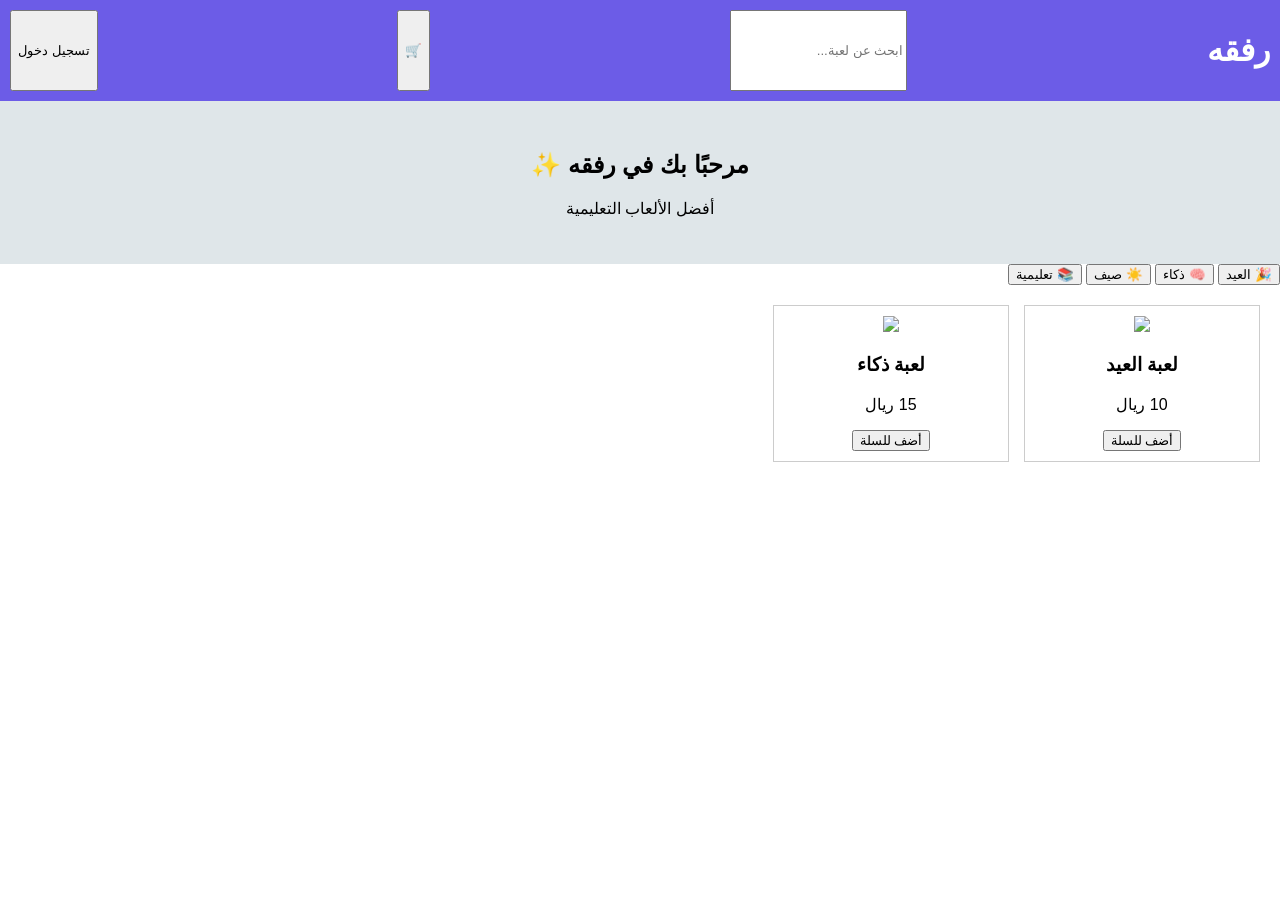
==== index.html @ 7b6bd2fa "Add files via upload" ====
<!DOCTYPE html>
<html lang="ar">
<head>
<meta charset="UTF-8">
<title>رفقه</title>
<link rel="stylesheet" href="style.css">
</head>
<body>

<header>
  <h1>رفقه</h1>
  <input type="text" placeholder="ابحث عن لعبة...">
  <button>🛒</button>
  <button>تسجيل دخول</button>
</header>

<section class="banner">
  <h2>مرحبًا بك في رفقه ✨</h2>
  <p>أفضل الألعاب التعليمية</p>
</section>

<section class="categories">
  <button>🎉 العيد</button>
  <button>🧠 ذكاء</button>
  <button>☀️ صيف</button>
  <button>📚 تعليمية</button>
</section>

<section class="games" id="games"></section>

<script src="script.js"></script>
</body>
</html>
---- style.css ----
body {
  font-family: Arial;
  direction: rtl;
  margin: 0;
}

header {
  display: flex;
  justify-content: space-between;
  background: #6c5ce7;
  color: white;
  padding: 10px;
}

.banner {
  text-align: center;
  padding: 30px;
  background: #dfe6e9;
}

.games {
  display: grid;
  grid-template-columns: repeat(auto-fill, minmax(200px,1fr));
  gap: 15px;
  padding: 20px;
}

.card {
  border: 1px solid #ccc;
  padding: 10px;
  text-align: center;
}
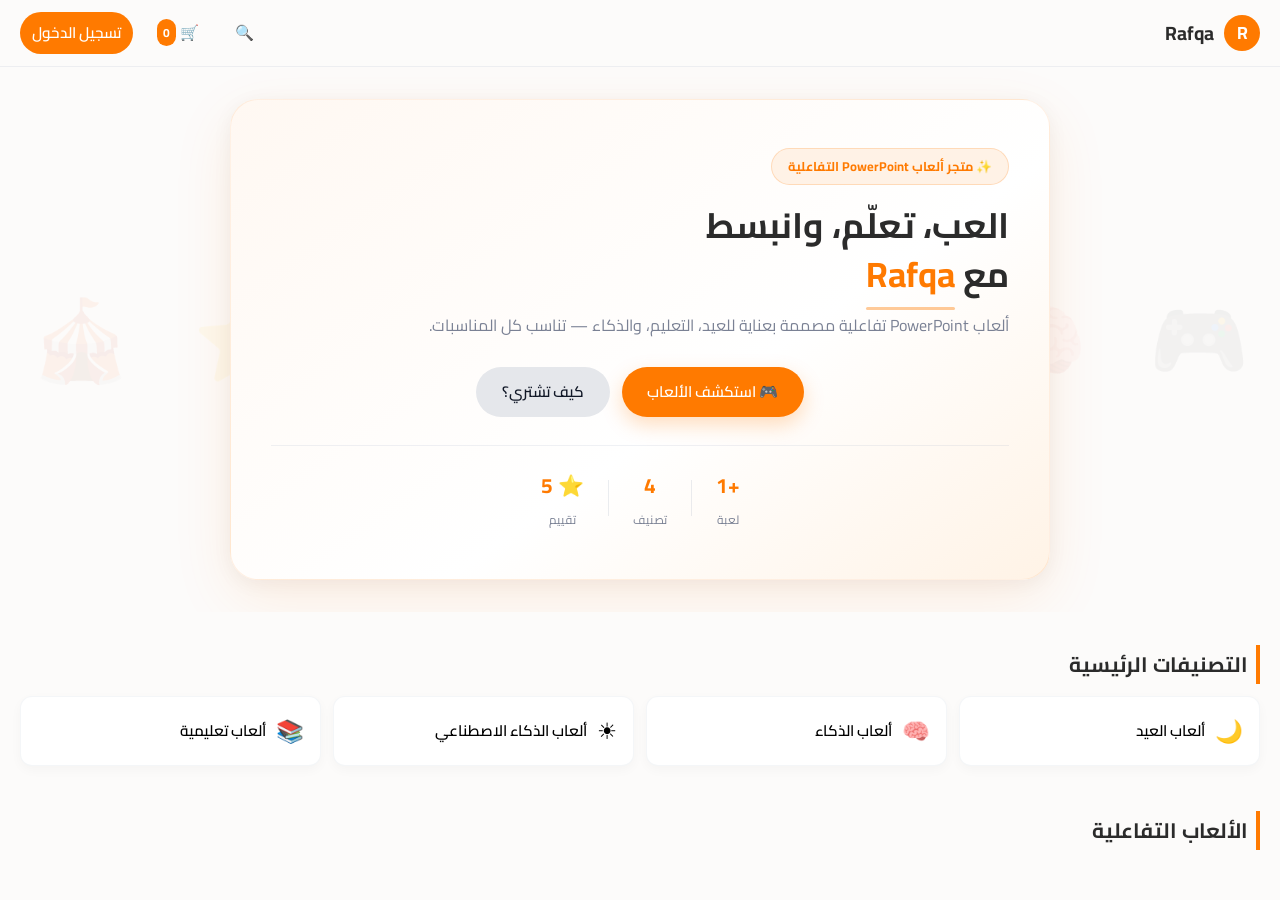
==== commit c93a02a7: "Add files via upload" ====
--- a/index.html
+++ b/index.html
@@ -1,33 +1,215 @@
-<!DOCTYPE html>
-<html lang="ar">
-<head>
-<meta charset="UTF-8">
-<title>رفقه</title>
-<link rel="stylesheet" href="style.css">
-</head>
-<body>
-
-<header>
-  <h1>رفقه</h1>
-  <input type="text" placeholder="ابحث عن لعبة...">
-  <button>🛒</button>
-  <button>تسجيل دخول</button>
-</header>
-
-<section class="banner">
-  <h2>مرحبًا بك في رفقه ✨</h2>
-  <p>أفضل الألعاب التعليمية</p>
-</section>
-
-<section class="categories">
-  <button>🎉 العيد</button>
-  <button>🧠 ذكاء</button>
-  <button>☀️ صيف</button>
-  <button>📚 تعليمية</button>
-</section>
-
-<section class="games" id="games"></section>
-
-<script src="script.js"></script>
-</body>
+<!DOCTYPE html>
+<html lang="ar" dir="rtl">
+<head>
+  <meta charset="UTF-8" />
+  <title>Rafqa - PowerPoint Games</title>
+  <meta name="viewport" content="width=device-width, initial-scale=1" />
+  <link href="https://fonts.googleapis.com/css2?family=Cairo:wght@300;400;600;700&display=swap" rel="stylesheet">
+  <link rel="stylesheet" href="https://cdnjs.cloudflare.com/ajax/libs/font-awesome/6.4.0/css/all.min.css">
+  <link rel="stylesheet" href="style.css">
+  <script src="https://js.stripe.com/v3/"></script>
+</head>
+<body>
+  <header class="header">
+    <div class="logo-area">
+      <div class="logo-circle">R</div>
+      <span class="site-name">Rafqa</span>
+    </div>
+
+    <div class="header-actions">
+      <button class="icon-btn" id="searchToggle" aria-label="Search">🔍</button>
+      <button class="icon-btn" id="cartToggle" aria-label="Cart">
+        🛒 <span class="cart-count" id="cartCount">0</span>
+      </button>
+      
+      <div class="user-menu-container">
+        <button class="login-btn" id="loginToggle">تسجيل الدخول</button>
+        <div id="userDropdown" class="user-dropdown hidden">
+          <a href="#" id="btnMyOrders"><i class="fas fa-shopping-bag"></i> مشترياتي</a>
+          <a href="https://wa.me/966570261205" target="_blank" id="btnSupport"><i class="fas fa-headset"></i> الدعم الفني</a>
+          <hr class="dropdown-divider">
+          <button id="btnLogout" class="dropdown-logout-btn"><i class="fas fa-sign-out-alt"></i> تسجيل الخروج</button>
+        </div>
+      </div>
+    </div>
+  </header>
+
+  <section class="search-bar hidden" id="searchBar">
+    <input type="text" id="searchInput" placeholder="ابحث عن لعبة..." />
+  </section>
+
+  <section class="hero">
+    <div class="hero-bg">
+      <span>🎮</span><span>🧠</span><span>🎯</span><span>🃏</span>
+      <span>🎲</span><span>🏆</span><span>⭐</span><span>🎪</span>
+    </div>
+    <div class="hero-content">
+      <div class="hero-badge">✨ متجر ألعاب PowerPoint التفاعلية</div>
+      <h1>العب، تعلّم، وانبسط<br>مع <span class="hero-brand">Rafqa</span></h1>
+      <p>ألعاب PowerPoint تفاعلية مصممة بعناية للعيد، التعليم، والذكاء — تناسب كل المناسبات.</p>
+      <div class="hero-btns">
+        <button class="primary-btn" id="scrollToGames">🎮 استكشف الألعاب</button>
+        <button class="secondary-btn hero-secondary" id="heroLearnMore">كيف تشتري؟</button>
+      </div>
+      <div class="hero-stats">
+        <div class="hero-stat"><span class="stat-num">+1</span><span class="stat-label">لعبة</span></div>
+        <div class="hero-divider"></div>
+        <div class="hero-stat"><span class="stat-num">4</span><span class="stat-label">تصنيف</span></div>
+        <div class="hero-divider"></div>
+        <div class="hero-stat"><span class="stat-num">⭐ 5</span><span class="stat-label">تقييم</span></div>
+      </div>
+    </div>
+  </section>
+
+  <section class="categories">
+    <h2>التصنيفات الرئيسية</h2>
+    <div class="category-grid">
+      <button class="category-card" data-category="eid">
+        <span class="cat-icon">🌙</span>
+        <span class="cat-name">ألعاب العيد</span>
+      </button>
+      <button class="category-card" data-category="brain">
+        <span class="cat-icon">🧠</span>
+        <span class="cat-name">ألعاب الذكاء</span>
+      </button>
+      <button class="category-card" data-category="summer">
+        <span class="cat-icon">☀️</span>
+        <span class="cat-name">ألعاب الذكاء الاصطناعي</span>
+      </button>
+      <button class="category-card" data-category="edu">
+        <span class="cat-icon">📚</span>
+        <span class="cat-name">ألعاب تعليمية</span>
+      </button>
+    </div>
+  </section>
+
+  <main class="main" id="gamesSection">
+    <div class="main-header">
+      <h2>الألعاب التفاعلية</h2>
+      <span id="gamesCount"></span>
+    </div>
+    <div class="games-grid" id="gamesGrid"></div>
+  </main>
+
+  <div class="modal-overlay hidden" id="gameModal">
+    <div class="modal">
+      <button class="close-modal" data-close="gameModal">✕</button>
+      <div class="modal-body">
+        <img id="modalImage" alt="" />
+        <div class="modal-info">
+          <h3 id="modalTitle"></h3>
+          <p id="modalCategory" style="color: var(--primary); font-weight: 600;"></p>
+          <p id="modalDescription" style="color: var(--text-muted); font-size: 0.9rem; margin-top: 5px;"></p>
+          <p class="modal-price" id="modalPrice"></p>
+          <button class="primary-btn" id="modalAddToCart" style="width: 100%; margin-top: 10px;">إضافة إلى السلة</button>
+        </div>
+      </div>
+    </div>
+  </div>
+
+  <aside class="cart-panel hidden" id="cartPanel">
+    <div class="cart-header">
+      <h3>سلة المشتريات</h3>
+      <button class="close-modal" data-close="cartPanel">✕</button>
+    </div>
+    <div class="cart-items" id="cartItems"></div>
+    <div class="cart-footer">
+      <div class="cart-total">
+        <span>الإجمالي:</span>
+        <span><span id="cartTotal">0.00</span> ر.س</span>
+      </div>
+      <button class="primary-btn" id="checkoutToggle" style="width: 100%;">إتمام الشراء</button>
+    </div>
+  </aside>
+
+  <section class="checkout hidden" id="checkoutSection">
+    <div class="checkout-inner">
+      <h2>إتمام الشراء</h2>
+      <p style="margin: 10px 0; color: var(--text-muted);">سيتم إرسال رابط تحميل الألعاب إلى بريدك بعد الدفع.</p>
+      <p class="checkout-note">* يمكنك لاحقاً ربط هذه الصفحة ببوابة دفع (PayTabs / HyperPay / Stripe).</p>
+      <button class="secondary-btn" id="closeCheckout" style="margin-top: 15px;">إغلاق</button>
+    </div>
+  </section>
+
+  <div id="loginModal" class="modal-overlay hidden">
+    <div class="modal">
+      <button class="close-modal" data-close="loginModal">&times;</button>
+      <h3>تسجيل الدخول</h3>
+      
+      <form id="loginForm">
+        <div class="form-group">
+          <label for="loginEmail">رقم الجوال أو البريد الإلكتروني</label>
+          <input type="text" id="loginEmail" placeholder="05xxxxxxxx أو البريد الإلكتروني" required>
+        </div>
+
+        <div class="form-group">
+          <label for="loginPassword">كلمة المرور</label>
+          <input type="password" id="loginPassword" placeholder="••••••••" required>
+        </div>
+
+        <div id="loginErrorMsg" class="error-text hidden"></div>
+
+        <button type="submit" class="primary-btn" style="width: 100%; margin-top: 5px;">دخول</button>
+      </form>
+
+      <div class="auth-divider" style="text-align: center; margin: 15px 0; color: var(--text-muted);"><span>أو</span></div>
+      
+      <button id="googleLogin" class="google-btn" style="width:100%; display:flex; align-items:center; justify-content:center; gap:8px; padding:10px; border:1px solid #ddd; background:#fff; border-radius:var(--radius-md); cursor:pointer; font-family:inherit;">
+        <img src="https://upload.wikimedia.org/wikipedia/commons/c/c1/Google_%22G%22_logo.svg" alt="Google" width="18">
+        تسجيل الدخول بواسطة Google
+      </button>
+
+      <p class="auth-switch" style="text-align: center; margin-top: 15px; font-size: 0.9rem; color: var(--text-muted);">
+        ليس لديكِ حساب؟ <a href="#" id="openRegister" style="color: var(--primary); font-weight: 600; text-decoration: none;">إنشاء حساب جديد</a>
+      </p>
+    </div>
+  </div>
+
+  <div id="registerModal" class="modal-overlay hidden">
+    <div class="modal">
+      <button class="close-modal" data-close="registerModal">&times;</button>
+      <h3>إنشاء حساب جديد</h3>
+      
+      <form id="registerForm">
+        <div class="form-group">
+          <label for="registerName">الاسم الكامل</label>
+          <input type="text" id="registerName" placeholder="نداء..." required style="direction: rtl; text-align: right;">
+        </div>
+
+        <div class="form-group">
+          <label for="registerPhone">رقم الجوال الحقيقي</label>
+          <input type="tel" id="registerPhone" placeholder="05xxxxxxxx" required maxlength="10">
+        </div>
+
+        <div class="form-group">
+          <label for="registerEmail">البريد الإلكتروني (اختياري)</label>
+          <input type="email" id="registerEmail" placeholder="name@example.com">
+        </div>
+
+        <div class="form-group">
+          <label for="registerPassword">كلمة المرور</label>
+          <input type="password" id="registerPassword" placeholder="••••••••" required>
+        </div>
+
+        <div id="registerErrorMsg" class="error-text hidden"></div>
+
+        <button type="submit" class="primary-btn" style="width: 100%; margin-top: 5px;">تسجيل وتفعيل الحساب 🎉</button>
+      </form>
+
+      <p class="auth-switch" style="text-align: center; margin-top: 15px; font-size: 0.9rem; color: var(--text-muted);">
+        لديكِ حساب بالفعل؟ <a href="#" id="openLogin" style="color: var(--primary); font-weight: 600; text-decoration: none;">تسجيل الدخول</a>
+      </p>
+      <p class="login-note" style="text-align: center; font-size: 0.8rem; color: var(--text-muted); margin-top: 10px;">* يتم حفظ حسابك في Firebase بشكل حقيقي وآمن.</p>
+    </div>
+  </div>
+
+  <script src="https://www.gstatic.com/firebasejs/10.7.1/firebase-app-compat.js"></script>
+  <script src="https://www.gstatic.com/firebasejs/10.7.1/firebase-auth-compat.js"></script>
+  <script src="https://www.gstatic.com/firebasejs/10.7.1/firebase-database-compat.js"></script>
+  <script src="https://www.gstatic.com/firebasejs/10.7.1/firebase-firestore-compat.js"></script>
+  <script src="https://www.gstatic.com/firebasejs/10.7.1/firebase-storage-compat.js"></script>
+
+  <script src="firebase-config.js"></script>
+  <script src="script.js"></script>
+</body>
 </html>
--- a/style.css
+++ b/style.css
@@ -1,32 +1,813 @@
-body {
-  font-family: Arial;
-  direction: rtl;
-  margin: 0;
-}
-
-header {
-  display: flex;
-  justify-content: space-between;
-  background: #6c5ce7;
-  color: white;
-  padding: 10px;
-}
-
-.banner {
-  text-align: center;
-  padding: 30px;
-  background: #dfe6e9;
-}
-
-.games {
-  display: grid;
-  grid-template-columns: repeat(auto-fill, minmax(200px,1fr));
-  gap: 15px;
-  padding: 20px;
-}
-
-.card {
-  border: 1px solid #ccc;
-  padding: 10px;
-  text-align: center;
+*,
+*::before,
+*::after {
+  box-sizing: border-box;
+}
+
+:root {
+  --bg: #fcfbfa;               /* إضاءة خلفية بيضاء دافئة ومريحة */
+  --card-bg: #ffffff;
+  --primary: #ff7a00;         /* الهوية البرتقالية الدافئة لـ Rafqa */
+  --primary-soft: #fff2e6;    /* خلفيات برتقالية ناعمة للعناصر */
+  --accent: #ffb347;
+  --text-main: #2b2b2b;
+  --text-muted: #7a8194;
+  --radius-lg: 18px;
+  --radius-md: 12px;
+  --shadow-soft: 0 14px 30px rgba(15, 23, 42, 0.05);
+}
+
+html,
+body {
+  margin: 0;
+  padding: 0;
+  font-family: "Cairo", system-ui, -apple-system, BlinkMacSystemFont, sans-serif;
+  background: var(--bg);
+  color: var(--text-main);
+  direction: rtl;
+}
+
+/* Header */
+.header {
+  position: sticky;
+  top: 0;
+  z-index: 100;
+  display: flex;
+  align-items: center;
+  justify-content: space-between;
+  padding: 0.75rem 1.25rem;
+  background: rgba(252, 251, 250, 0.95);
+  backdrop-filter: blur(12px);
+  border-bottom: 1px solid rgba(148, 163, 184, 0.15);
+}
+
+.logo-area {
+  display: flex;
+  align-items: center;
+  gap: 0.6rem;
+}
+
+.logo-circle {
+  width: 36px;
+  height: 36px;
+  border-radius: 50%;
+  background: var(--primary);
+  display: flex;
+  align-items: center;
+  justify-content: center;
+  color: #fff;
+  font-weight: 700;
+  font-size: 1.1rem;
+}
+
+.site-name {
+  font-weight: 700;
+  font-size: 1.2rem;
+  color: var(--text-main);
+}
+
+.header-actions {
+  display: flex;
+  align-items: center;
+  gap: 0.75rem;
+}
+
+.icon-btn,
+.login-btn {
+  border: none;
+  background: transparent;
+  cursor: pointer;
+  font-size: 0.95rem;
+  display: inline-flex;
+  align-items: center;
+  gap: 0.25rem;
+  padding: 0.4rem 0.75rem;
+  border-radius: 999px;
+  font-family: inherit;
+  transition: all 0.2s ease;
+}
+
+.icon-btn:hover {
+  background: rgba(148, 163, 184, 0.15);
+  transform: translateY(-1px);
+}
+
+.login-btn {
+  background: var(--primary);
+  color: #fff;
+  font-weight: 600;
+}
+
+.login-btn:hover {
+  background: #e06b00;
+  transform: translateY(-1px);
+  box-shadow: 0 4px 12px rgba(255, 122, 0, 0.2);
+}
+
+/* User Dropdown */
+.user-menu-container {
+  position: relative;
+}
+
+.user-dropdown {
+  position: absolute;
+  top: 45px;
+  left: 0;
+  background: white;
+  border: 1px solid rgba(148, 163, 184, 0.2);
+  border-radius: var(--radius-md);
+  box-shadow: 0 10px 25px rgba(0,0,0,0.08);
+  width: 170px;
+  display: flex;
+  flex-direction: column;
+  z-index: 200;
+  overflow: hidden;
+}
+
+.user-dropdown a, .user-dropdown button {
+  padding: 10px 15px;
+  text-decoration: none;
+  color: var(--text-main);
+  font-size: 0.9rem;
+  text-align: right;
+  background: none;
+  border: none;
+  cursor: pointer;
+  width: 100%;
+  font-family: inherit;
+  display: flex;
+  align-items: center;
+  gap: 8px;
+}
+
+.user-dropdown a:hover, .user-dropdown button:hover {
+  background-color: var(--primary-soft);
+  color: var(--primary);
+}
+
+.dropdown-divider {
+  border: 0;
+  border-top: 1px solid rgba(148, 163, 184, 0.15);
+  margin: 0;
+}
+
+/* Cart count */
+.cart-count {
+  background: var(--primary);
+  color: #fff;
+  border-radius: 999px;
+  padding: 2px 6px;
+  font-size: 0.75rem;
+  font-weight: 700;
+}
+
+/* Search bar */
+.search-bar {
+  padding: 0.5rem 1.25rem 0.75rem;
+  background: var(--bg);
+  border-bottom: 1px solid rgba(148, 163, 184, 0.15);
+}
+
+.search-bar input {
+  width: 100%;
+  padding: 0.6rem 1.2rem;
+  border-radius: 999px;
+  border: 1px solid rgba(148, 163, 184, 0.4);
+  font-family: inherit;
+  outline: none;
+}
+
+.search-bar input:focus {
+  border-color: var(--primary);
+}
+
+/* Hero */
+.hero {
+  padding: 2rem 1.25rem 2rem;
+  display: flex;
+  justify-content: center;
+  position: relative;
+  overflow: hidden;
+}
+
+.hero-bg {
+  position: absolute;
+  inset: 0;
+  display: flex;
+  flex-wrap: wrap;
+  align-items: center;
+  justify-content: space-around;
+  pointer-events: none;
+  z-index: 0;
+  opacity: 0.06;
+}
+
+.hero-bg span {
+  font-size: 5rem;
+  animation: floatIcon 6s ease-in-out infinite;
+}
+
+.hero-bg span:nth-child(2) { animation-delay: 0.8s; }
+.hero-bg span:nth-child(3) { animation-delay: 1.6s; }
+.hero-bg span:nth-child(4) { animation-delay: 2.4s; }
+.hero-bg span:nth-child(5) { animation-delay: 3.2s; }
+.hero-bg span:nth-child(6) { animation-delay: 4s; }
+.hero-bg span:nth-child(7) { animation-delay: 4.8s; }
+.hero-bg span:nth-child(8) { animation-delay: 5.6s; }
+
+@keyframes floatIcon {
+  0%, 100% { transform: translateY(0px); }
+  50% { transform: translateY(-18px); }
+}
+
+.hero-content {
+  max-width: 820px;
+  width: 100%;
+  background: linear-gradient(145deg, #fff8f2 0%, #ffffff 60%, #fff3e6 100%);
+  border-radius: 28px;
+  padding: 2.8rem 2rem;
+  box-shadow: 0 20px 60px rgba(255, 122, 0, 0.1), 0 4px 20px rgba(15,23,42,0.05);
+  text-align: center;
+  position: relative;
+  z-index: 1;
+  border: 1px solid rgba(255,122,0,0.1);
+}
+
+.hero-badge {
+  display: inline-block;
+  background: var(--primary-soft);
+  color: var(--primary);
+  font-size: 0.8rem;
+  font-weight: 700;
+  padding: 0.35rem 1rem;
+  border-radius: 999px;
+  margin-bottom: 1rem;
+  border: 1px solid rgba(255,122,0,0.2);
+}
+
+.hero-content h1 {
+  margin: 0 0 0.75rem;
+  font-size: 2rem;
+  font-weight: 700;
+  line-height: 1.4;
+  color: var(--text-main);
+}
+
+.hero-brand {
+  color: var(--primary);
+  position: relative;
+}
+
+.hero-brand::after {
+  content: "";
+  position: absolute;
+  bottom: -3px;
+  right: 0;
+  left: 0;
+  height: 3px;
+  background: var(--primary);
+  border-radius: 999px;
+  opacity: 0.4;
+}
+
+.hero-content p {
+  margin: 0 0 1.75rem;
+  color: var(--text-muted);
+  font-size: 1rem;
+  line-height: 1.7;
+}
+
+.hero-btns {
+  display: flex;
+  gap: 0.75rem;
+  justify-content: center;
+  flex-wrap: wrap;
+  margin-bottom: 1.75rem;
+}
+
+.hero-secondary {
+  background: transparent;
+  border: 2px solid rgba(255,122,0,0.3);
+  color: var(--primary);
+}
+
+.hero-secondary:hover {
+  background: var(--primary-soft);
+  border-color: var(--primary);
+}
+
+.hero-stats {
+  display: flex;
+  justify-content: center;
+  align-items: center;
+  gap: 1.5rem;
+  padding-top: 1.25rem;
+  border-top: 1px solid rgba(148,163,184,0.15);
+}
+
+.hero-stat {
+  display: flex;
+  flex-direction: column;
+  align-items: center;
+  gap: 0.2rem;
+}
+
+.stat-num {
+  font-size: 1.3rem;
+  font-weight: 700;
+  color: var(--primary);
+}
+
+.stat-label {
+  font-size: 0.75rem;
+  color: var(--text-muted);
+}
+
+.hero-divider {
+  width: 1px;
+  height: 36px;
+  background: rgba(148,163,184,0.2);
+}
+
+.primary-btn,
+.secondary-btn {
+  border: none;
+  cursor: pointer;
+  font-family: inherit;
+  border-radius: 999px;
+  padding: 0.65rem 1.6rem;
+  font-size: 0.95rem;
+  font-weight: 600;
+  transition: all 0.2s ease;
+}
+
+.primary-btn {
+  background: var(--primary);
+  color: #fff;
+  box-shadow: 0 8px 20px rgba(255, 122, 0, 0.25);
+}
+
+.primary-btn:hover {
+  transform: translateY(-1px);
+  background: #e06b00;
+  box-shadow: 0 12px 24px rgba(255, 122, 0, 0.35);
+}
+
+.secondary-btn {
+  background: #e5e7eb;
+  color: #111827;
+}
+
+.secondary-btn:hover {
+  background: #d1d5db;
+}
+
+/* Categories */
+.categories {
+  padding: 1rem 1.25rem 0.5rem;
+}
+
+.categories h2, .main-header h2 {
+  margin-bottom: 0.75rem;
+  font-size: 1.3rem;
+  font-weight: 700;
+  border-right: 4px solid var(--primary);
+  padding-right: 8px;
+}
+
+.category-grid {
+  display: grid;
+  grid-template-columns: repeat(2, minmax(0, 1fr));
+  gap: 0.75rem;
+}
+
+.category-card {
+  border: 1px solid rgba(148, 163, 184, 0.1);
+  background: var(--card-bg);
+  border-radius: var(--radius-md);
+  padding: 0.8rem 1rem;
+  display: flex;
+  align-items: center;
+  gap: 0.6rem;
+  cursor: pointer;
+  box-shadow: 0 4px 12px rgba(15, 23, 42, 0.03);
+  font-family: inherit;
+  transition: all 0.2s ease;
+}
+
+.category-card:hover {
+  transform: translateY(-2px);
+  box-shadow: 0 8px 20px rgba(255, 122, 0, 0.1);
+  background: var(--primary-soft);
+  border-color: var(--primary);
+}
+
+.cat-icon {
+  font-size: 1.4rem;
+}
+
+.cat-name {
+  font-size: 0.95rem;
+  font-weight: 600;
+}
+
+/* Main / games grid */
+.main {
+  padding: 1.25rem;
+}
+
+.main-header {
+  display: flex;
+  align-items: baseline;
+  justify-content: space-between;
+  margin-bottom: 1rem;
+}
+
+#gamesCount {
+  font-size: 0.85rem;
+  color: var(--text-muted);
+}
+
+.games-grid {
+  display: grid;
+  grid-template-columns: repeat(auto-fill, minmax(180px, 1fr));
+  gap: 1.25rem;
+}
+
+/* Game card */
+.game-card {
+  background: var(--card-bg);
+  border-radius: var(--radius-lg);
+  overflow: hidden;
+  box-shadow: 0 8px 20px rgba(15, 23, 42, 0.04);
+  border: 1px solid rgba(148, 163, 184, 0.1);
+  display: flex;
+  flex-direction: column;
+  cursor: pointer;
+  transition: all 0.2s ease;
+}
+
+.game-card:hover {
+  transform: translateY(-4px);
+  box-shadow: 0 16px 30px rgba(255, 122, 0, 0.08);
+  border-color: var(--primary);
+}
+
+.game-thumb {
+  position: relative;
+  padding-top: 65%;
+  background: #e5e7eb;
+}
+
+.game-thumb img {
+  position: absolute;
+  inset: 0;
+  width: 100%;
+  height: 100%;
+  object-fit: cover;
+}
+
+.game-body {
+  padding: 0.9rem;
+  display: flex;
+  flex-direction: column;
+  gap: 0.4rem;
+  flex-grow: 1;
+}
+
+.game-title {
+  font-size: 1rem;
+  font-weight: 700;
+  color: var(--text-main);
+}
+
+.game-meta {
+  display: flex;
+  justify-content: space-between;
+  align-items: center;
+  font-size: 0.85rem;
+  color: var(--text-muted);
+}
+
+.game-price {
+  font-weight: 700;
+  color: var(--primary);
+  font-size: 1.05rem;
+}
+
+.game-actions {
+  margin-top: auto;
+  padding-top: 0.5rem;
+}
+
+.add-btn {
+  width: 100%;
+  border-radius: var(--radius-md);
+  border: 1px solid var(--primary);
+  padding: 0.5rem;
+  font-size: 0.9rem;
+  font-weight: 600;
+  cursor: pointer;
+  background: transparent;
+  color: var(--primary);
+  font-family: inherit;
+  transition: all 0.2s ease;
+}
+
+.add-btn:hover {
+  background: var(--primary);
+  color: #fff;
+}
+
+/* Modals & Overlays */
+.modal-overlay {
+  position: fixed;
+  inset: 0;
+  background: rgba(15, 23, 42, 0.5);
+  backdrop-filter: blur(4px);
+  display: flex;
+  align-items: center;
+  justify-content: center;
+  z-index: 200;
+}
+
+.modal {
+  background: var(--card-bg);
+  border-radius: 20px;
+  padding: 1.5rem;
+  max-width: 500px;
+  width: 92%;
+  box-shadow: var(--shadow-soft);
+  position: relative;
+  overflow: visible; /* يسمح لزر الإغلاق بالظهور */
+}
+
+.close-modal {
+  position: absolute;
+  top: -12px;
+  left: -12px;
+  border: none;
+  background: #fff;
+  cursor: pointer;
+  font-size: 1rem;
+  color: var(--text-muted);
+  width: 28px;
+  height: 28px;
+  border-radius: 50%;
+  display: flex;
+  align-items: center;
+  justify-content: center;
+  box-shadow: 0 2px 8px rgba(0,0,0,0.15);
+  z-index: 10;
+}
+
+.close-modal:hover {
+  color: #ef4444;
+}
+
+.modal-body {
+  display: flex;
+  flex-direction: column;
+  gap: 1rem;
+}
+
+.modal-body img {
+  width: 100%;
+  max-height: 250px;
+  border-radius: 12px;
+  object-fit: cover;
+}
+
+.modal-info h3 {
+  margin: 0 0 0.5rem;
+  font-size: 1.25rem;
+}
+
+.modal-price {
+  margin-top: 0.6rem;
+  font-weight: 700;
+  font-size: 1.2rem;
+  color: var(--primary);
+}
+
+/* Cart panel FIX */
+.cart-panel {
+  position: fixed;
+  top: 0;
+  bottom: 0;
+  left: 0;
+  width: min(350px, 100%);
+  background: #ffffff;
+  box-shadow: 8px 0 30px rgba(15, 23, 42, 0.15);
+  z-index: 150;
+  display: flex;
+  flex-direction: column;
+  transition: transform 0.3s ease-in-out;
+}
+
+.cart-panel.hidden {
+  display: none !important;
+  transform: translateX(-100%);
+}
+
+.cart-header {
+  padding: 1rem;
+  border-bottom: 1px solid rgba(148, 163, 184, 0.15);
+  display: flex;
+  justify-content: space-between;
+  align-items: center;
+}
+
+.cart-header h3 {
+  margin: 0;
+  font-size: 1.1rem;
+  font-weight: 700;
+}
+
+.cart-items {
+  flex: 1;
+  overflow-y: auto;
+  padding: 1rem;
+  display: flex;
+  flex-direction: column;
+  gap: 0.75rem;
+}
+
+.cart-item {
+  display: flex;
+  gap: 0.75rem;
+  align-items: center;
+  padding-bottom: 0.75rem;
+  border-bottom: 1px solid rgba(148, 163, 184, 0.1);
+}
+
+.cart-item-thumb {
+  width: 55px;
+  height: 55px;
+  border-radius: 10px;
+  overflow: hidden;
+  background: #e5e7eb;
+}
+
+.cart-item-thumb img {
+  width: 100%;
+  height: 100%;
+  object-fit: cover;
+}
+
+.cart-item-info {
+  flex: 1;
+  font-size: 0.85rem;
+}
+
+.cart-item-title {
+  font-weight: 600;
+}
+
+.cart-item-meta {
+  display: flex;
+  justify-content: space-between;
+  align-items: center;
+  margin-top: 0.25rem;
+}
+
+.cart-remove {
+  border: none;
+  background: transparent;
+  color: #ef4444;
+  cursor: pointer;
+  font-size: 0.8rem;
+  font-family: inherit;
+}
+
+.cart-footer {
+  padding: 1rem;
+  border-top: 1px solid rgba(148, 163, 184, 0.15);
+  background: #fff;
+}
+
+.cart-total {
+  margin-bottom: 0.75rem;
+  font-weight: 700;
+  display: flex;
+  justify-content: space-between;
+  font-size: 1rem;
+}
+
+/* Checkout Section */
+.checkout {
+  position: fixed;
+  inset: 0;
+  background: rgba(15, 23, 42, 0.5);
+  display: flex;
+  align-items: center;
+  justify-content: center;
+  z-index: 160;
+}
+
+.checkout-inner {
+  background: #ffffff;
+  border-radius: 18px;
+  padding: 1.5rem;
+  max-width: 420px;
+  width: 92%;
+  text-align: center;
+}
+
+.checkout-note {
+  font-size: 0.8rem;
+  color: var(--text-muted);
+  margin-top: 10px;
+}
+
+/* Utilities */
+.hidden {
+  display: none !important;
+}
+
+/* Media Queries */
+@media (min-width: 768px) {
+  .hero-content {
+    padding: 3rem 2.5rem;
+    text-align: right;
+  }
+
+  .hero-content h1 {
+    font-size: 2.2rem;
+  }
+
+  .category-grid {
+    grid-template-columns: repeat(4, minmax(0, 1fr));
+  }
+
+  .modal-body {
+    flex-direction: row;
+  }
+
+  .modal-body img {
+    width: 45%;
+    max-height: 100%;
+  }
+
+  .modal-info {
+    flex: 1;
+  }
+}
+
+/* ==========================================================================
+   🛠️ التعديل الجديد المضاف لإصلاح شكل وتداخل نموذج الدخول / التسجيل
+   ========================================================================== */
+.modal form {
+  display: flex;
+  flex-direction: column;
+  gap: 1.2rem;
+  margin-top: 1rem;
+}
+
+.modal label {
+  font-size: 0.95rem;
+  font-weight: 600;
+  display: flex;
+  flex-direction: column;
+  gap: 0.5rem;
+  text-align: right;
+  color: var(--text-main);
+}
+
+.modal input {
+  padding: 0.75rem 1rem;
+  border-radius: var(--radius-md);
+  border: 1px solid rgba(148, 163, 184, 0.4);
+  font-family: inherit;
+  font-size: 0.95rem;
+  direction: ltr; /* لتسهيل كتابة البريد الإلكتروني والباسورد بشكل صحيح */
+  text-align: left;
+  outline: none;
+  width: 100%;
+  background-color: var(--card-bg);
+  color: var(--text-main);
+}
+
+.modal input:focus {
+  border-color: var(--primary);
+  box-shadow: 0 0 0 3px var(--primary-soft);
+}
+
+.modal form button[type="submit"] {
+  background: var(--primary);
+  color: white;
+  border: none;
+  padding: 0.75rem;
+  border-radius: var(--radius-md);
+  font-family: inherit;
+  font-size: 1rem;
+  font-weight: 600;
+  cursor: pointer;
+  transition: all 0.2s ease;
+  margin-top: 0.5rem;
+}
+
+.modal form button[type="submit"]:hover {
+  background: #e06b00;
+  transform: translateY(-1px);
 }
